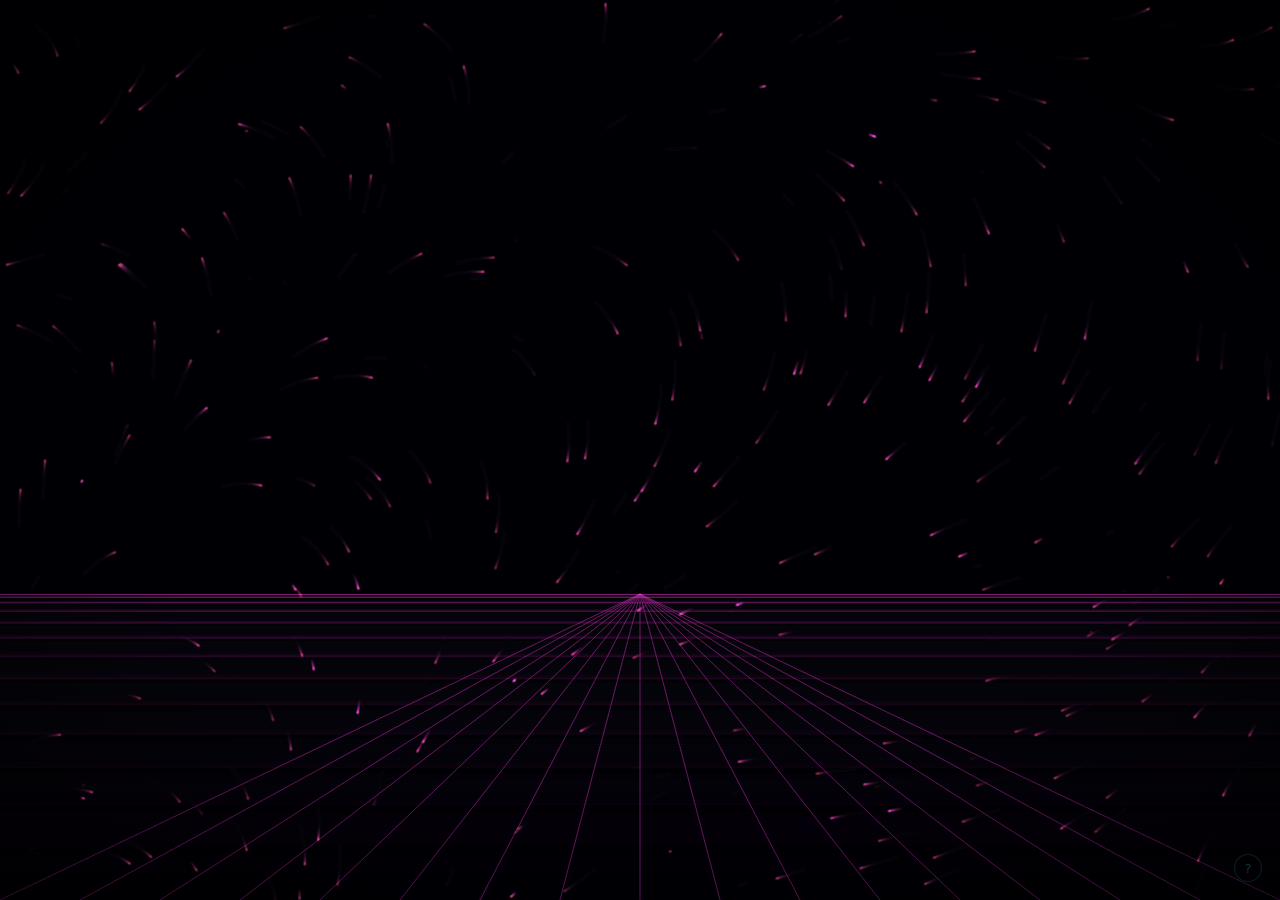
==== receiver/static/index.html @ c39643e5 "Rewrite services in Python, add generative frontend and Docker setup Port sender/receiver from Go to" ====
<!doctype html>
<html lang="en">
<head>
<meta charset="utf-8">
<meta name="viewport" content="width=device-width, initial-scale=1">
<title>&nbsp;</title>
<link rel="stylesheet" href="style.css">
</head>
<body>
<canvas id="scene"></canvas>
<div id="scanlines"></div>

<button id="reveal" aria-label="?">?</button>

<aside id="panel">
  <div id="panel-inner">
    <p>this is being drawn, live, by real ICMP echo packets &mdash; ordinary-looking pings &mdash;
    flowing between two servers right now. each packet secretly carries a little payload
    hidden in its data section. nothing here is fake or pre-rendered.</p>
    <div id="log"></div>
  </div>
</aside>

<script src="app.js"></script>
</body>
</html>
---- receiver/static/style.css ----
:root {
  --bg: #05040a;
  --cyan: #4bf0ff;
  --magenta: #ff3ec8;
  --amber: #ffcf6e;
}

* { box-sizing: border-box; }

html, body {
  margin: 0;
  padding: 0;
  width: 100%;
  height: 100%;
  background: var(--bg);
  overflow: hidden;
  cursor: default;
}

#scene {
  position: fixed;
  inset: 0;
  width: 100vw;
  height: 100vh;
  display: block;
}

/* faint CRT scanlines + vignette, purely decorative */
#scanlines {
  position: fixed;
  inset: 0;
  pointer-events: none;
  background:
    repeating-linear-gradient(
      to bottom,
      rgba(255, 255, 255, 0.035) 0px,
      rgba(255, 255, 255, 0.035) 1px,
      transparent 1px,
      transparent 3px
    ),
    radial-gradient(ellipse at center, rgba(0,0,0,0) 55%, rgba(0,0,0,0.55) 100%);
  mix-blend-mode: overlay;
}

#reveal {
  position: fixed;
  bottom: 18px;
  right: 18px;
  width: 28px;
  height: 28px;
  border-radius: 50%;
  border: 1px solid rgba(75, 240, 255, 0.35);
  background: rgba(5, 4, 10, 0.4);
  color: rgba(75, 240, 255, 0.6);
  font: 13px/1 ui-monospace, "SF Mono", Menlo, Consolas, monospace;
  cursor: pointer;
  opacity: 0.35;
  transition: opacity 0.25s ease, transform 0.25s ease;
  z-index: 10;
}
#reveal:hover {
  opacity: 1;
  transform: scale(1.08);
}

#panel {
  position: fixed;
  top: 0;
  right: 0;
  height: 100%;
  width: min(420px, 92vw);
  background: rgba(5, 4, 10, 0.86);
  backdrop-filter: blur(6px);
  border-left: 1px solid rgba(75, 240, 255, 0.25);
  transform: translateX(100%);
  transition: transform 0.35s cubic-bezier(.2,.8,.2,1);
  z-index: 9;
  color: rgba(200, 245, 255, 0.85);
  font: 13px/1.55 ui-monospace, "SF Mono", Menlo, Consolas, monospace;
}
#panel.open {
  transform: translateX(0);
}
#panel-inner {
  padding: 56px 22px 22px;
  height: 100%;
  display: flex;
  flex-direction: column;
}
#panel-inner p {
  margin: 0 0 16px;
  opacity: 0.8;
}

#log {
  flex: 1;
  overflow-y: auto;
  border-top: 1px solid rgba(75, 240, 255, 0.15);
  padding-top: 10px;
  font-size: 11px;
  color: rgba(75, 240, 255, 0.55);
  white-space: pre-wrap;
  word-break: break-all;
}
#log div {
  padding: 2px 0;
  border-bottom: 1px dotted rgba(75, 240, 255, 0.08);
  opacity: 0;
  animation: fadein 0.4s ease forwards;
}
@keyframes fadein {
  from { opacity: 0; transform: translateY(-2px); }
  to   { opacity: 1; transform: translateY(0); }
}
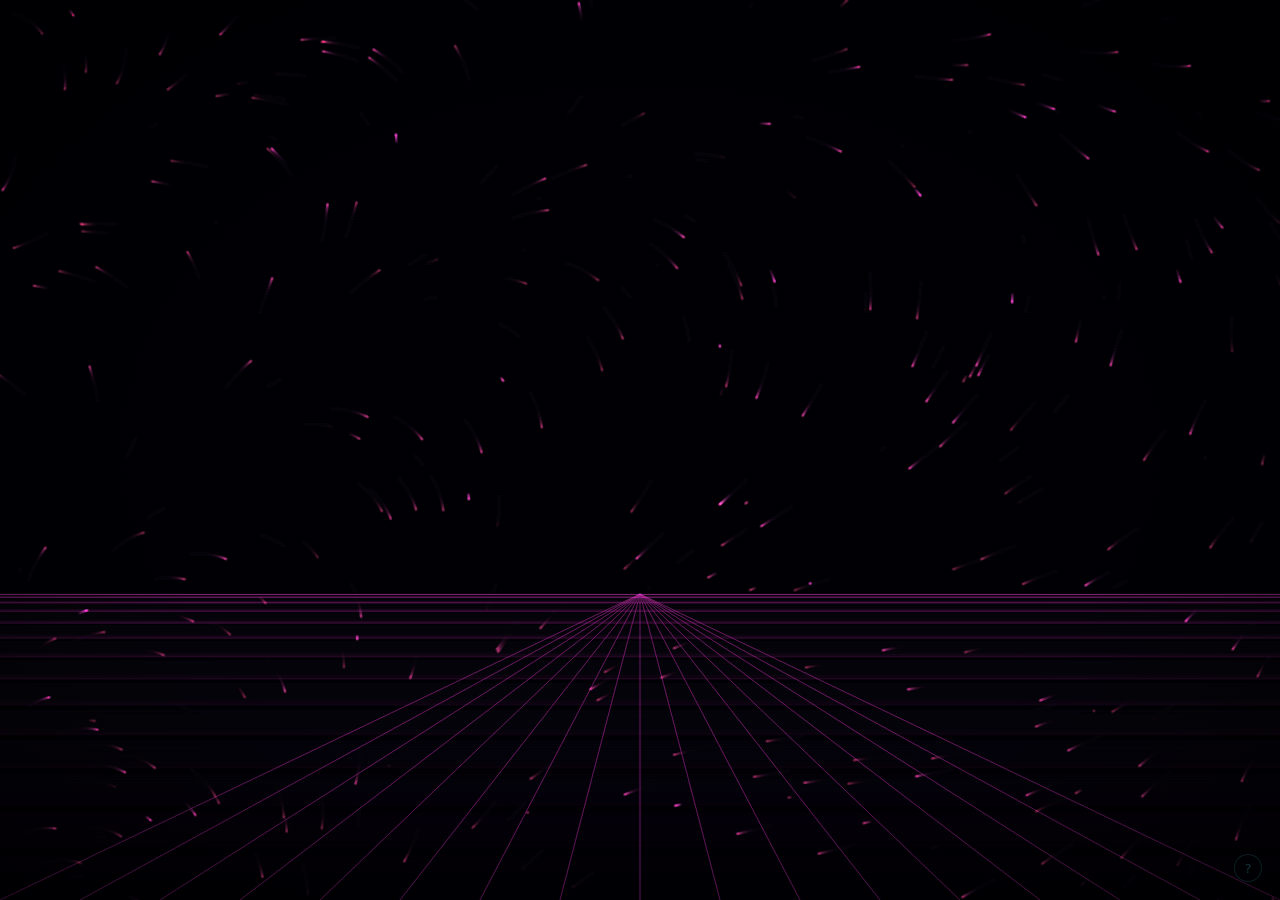
==== commit 1a84f301: "Expand the reveal panel with real detail and a live packet-rate readout Break the single paragraph i" ====
--- a/receiver/static/index.html
+++ b/receiver/static/index.html
@@ -14,10 +14,55 @@
 
 <aside id="panel">
   <div id="panel-inner">
-    <p>this is being drawn, live, by real ICMP echo packets &mdash; ordinary-looking pings &mdash;
-    flowing between two servers right now. each packet secretly carries a little payload
-    hidden in its data section. nothing here is fake or pre-rendered.</p>
-    <div id="log"></div>
+
+    <section class="panel-block">
+      <h2>what this is</h2>
+      <p>this is being drawn, live, by real ICMP echo packets &mdash; ordinary-looking
+      pings &mdash; flowing between two servers right now. nothing here is fake or
+      pre-rendered.</p>
+    </section>
+
+    <section class="panel-block">
+      <h2>how</h2>
+      <p>one service sends a normal-looking ping roughly a dozen times a second.
+      hidden in the data section, after the ping header, is a small binary frame:
+      two magic bytes, a sequence number, a timestamp, and four numbers. the other
+      service sniffs every echo request that reaches it, checks for the magic
+      bytes, decodes the frame, and pushes it to this page over a websocket.</p>
+      <ul class="fields">
+        <li><span>hue</span>which color the particles and grid drift toward</li>
+        <li><span>energy</span>particle brightness, size, and spawn rate</li>
+        <li><span>speed</span>how fast the flow field and grid move</li>
+        <li><span>burst</span>triggers the expanding ring you'll see occasionally</li>
+      </ul>
+    </section>
+
+    <section class="panel-block">
+      <h2>right now</h2>
+      <dl class="stats">
+        <div><dt>packets/sec</dt><dd id="stat-rate">&mdash;</dd></div>
+        <div><dt>total seen</dt><dd id="stat-total">0</dd></div>
+        <div><dt>last packet</dt><dd id="stat-last">&mdash;</dd></div>
+      </dl>
+    </section>
+
+    <section class="panel-block">
+      <h2>is any of this secure?</h2>
+      <p>there's nothing sensitive to protect here &mdash; the payload is just the
+      four numbers above, nothing personal or secret. but to be honest about the
+      mechanism: ICMP has no built-in authentication. the receiver only accepts
+      packets whose source IP matches the sender it's configured for, but source
+      IPs can be spoofed on networks that don't filter outbound traffic, so in
+      principle someone could forge packets and inject their own values into this
+      page. it doesn't matter here &mdash; there's nothing to steal and nothing
+      that actually breaks &mdash; but it's a disguise, not a security boundary.</p>
+    </section>
+
+    <section class="panel-block">
+      <h2>raw packets</h2>
+      <div id="log"></div>
+    </section>
+
   </div>
 </aside>
 
--- a/receiver/static/style.css
+++ b/receiver/static/style.css
@@ -84,16 +84,70 @@
 #panel-inner {
   padding: 56px 22px 22px;
   height: 100%;
+  overflow-y: auto;
   display: flex;
   flex-direction: column;
 }
 #panel-inner p {
-  margin: 0 0 16px;
+  margin: 0 0 4px;
   opacity: 0.8;
+}
+
+.panel-block {
+  margin-bottom: 20px;
+  flex-shrink: 0;
+}
+.panel-block h2 {
+  margin: 0 0 8px;
+  font-size: 11px;
+  letter-spacing: 0.06em;
+  text-transform: uppercase;
+  color: var(--cyan);
+  opacity: 0.75;
+  font-weight: 500;
+}
+
+.fields {
+  list-style: none;
+  margin: 10px 0 0;
+  padding: 0;
+}
+.fields li {
+  padding: 3px 0;
+  opacity: 0.75;
+}
+.fields li span {
+  display: inline-block;
+  min-width: 64px;
+  color: var(--magenta);
+  opacity: 0.9;
+}
+
+.stats {
+  margin: 0;
+  display: grid;
+  grid-template-columns: repeat(3, 1fr);
+  gap: 10px;
+}
+.stats div {
+  border: 1px solid rgba(75, 240, 255, 0.15);
+  border-radius: 4px;
+  padding: 8px 10px;
+}
+.stats dt {
+  font-size: 10px;
+  opacity: 0.55;
+  margin-bottom: 4px;
+}
+.stats dd {
+  margin: 0;
+  font-size: 14px;
+  color: var(--cyan);
 }
 
 #log {
   flex: 1;
+  min-height: 120px;
   overflow-y: auto;
   border-top: 1px solid rgba(75, 240, 255, 0.15);
   padding-top: 10px;
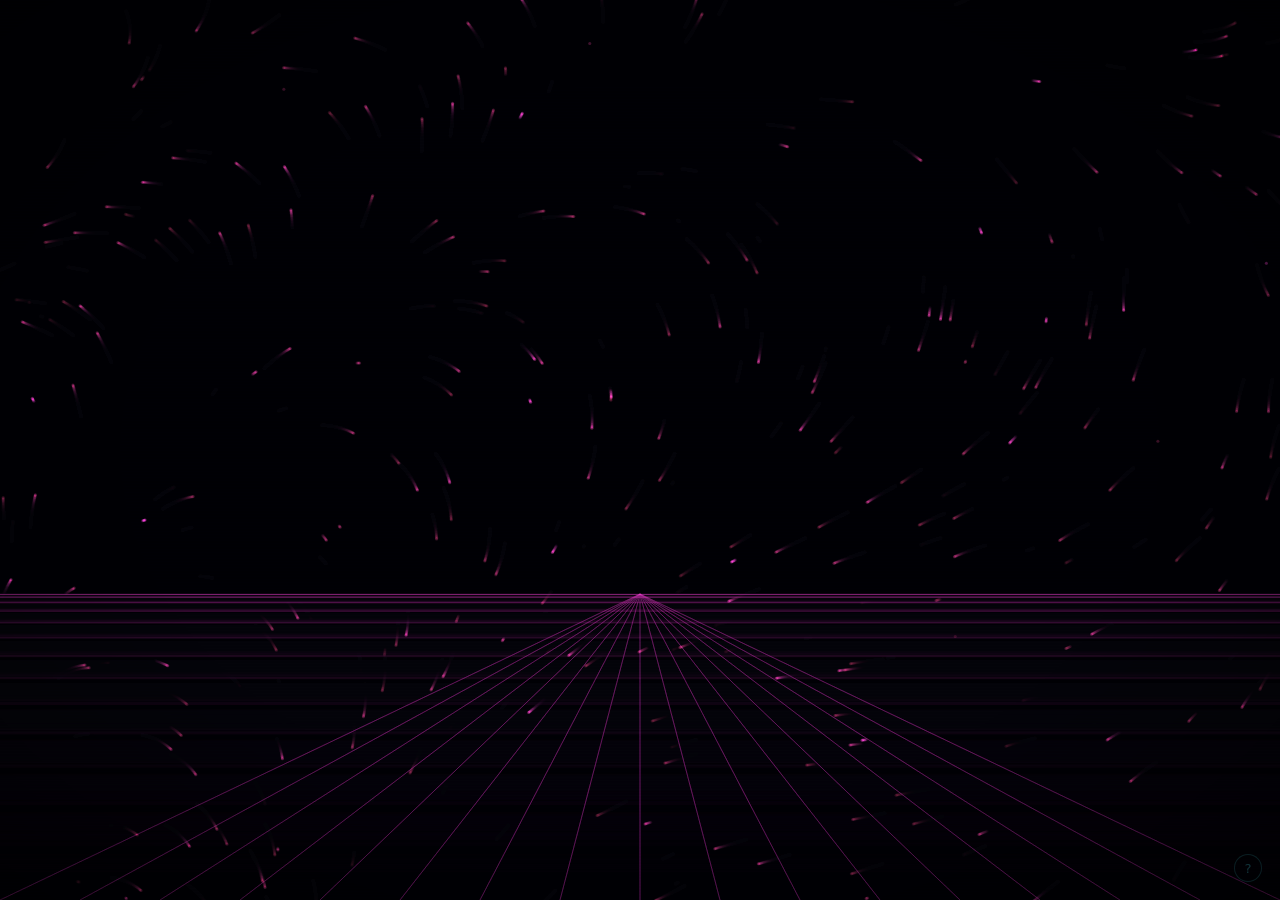
==== commit 62a1ba58: "Add click-to-interact nudges and live viewer/host stats Clicking the page now does something real, s" ====
--- a/receiver/static/index.html
+++ b/receiver/static/index.html
@@ -9,6 +9,8 @@
 <body>
 <canvas id="scene"></canvas>
 <div id="scanlines"></div>
+
+<div id="viewers-badge" class="corner-badge"></div>
 
 <button id="reveal" aria-label="?">?</button>
 
@@ -38,11 +40,25 @@
     </section>
 
     <section class="panel-block">
+      <h2>click anywhere</h2>
+      <p>clicking or tapping the page does two things. right away, a faint
+      ring appears at your cursor &mdash; that part is fake, purely drawn
+      client-side so it feels responsive. at the same time, this page asks
+      the receiver to ping the sender for real, requesting an extra burst.
+      a moment later a brighter ring blooms from the center &mdash; that
+      one is real, having actually crossed the network and come back. the
+      gap between the two rings is the round-trip time, made visible.</p>
+    </section>
+
+    <section class="panel-block">
       <h2>right now</h2>
       <dl class="stats">
         <div><dt>packets/sec</dt><dd id="stat-rate">&mdash;</dd></div>
         <div><dt>total seen</dt><dd id="stat-total">0</dd></div>
         <div><dt>last packet</dt><dd id="stat-last">&mdash;</dd></div>
+        <div><dt>watching now</dt><dd id="stat-viewers">&mdash;</dd></div>
+        <div><dt>receiver uptime</dt><dd id="stat-uptime">&mdash;</dd></div>
+        <div><dt>host load (1m)</dt><dd id="stat-load">&mdash;</dd></div>
       </dl>
     </section>
 
@@ -55,7 +71,9 @@
       IPs can be spoofed on networks that don't filter outbound traffic, so in
       principle someone could forge packets and inject their own values into this
       page. it doesn't matter here &mdash; there's nothing to steal and nothing
-      that actually breaks &mdash; but it's a disguise, not a security boundary.</p>
+      that actually breaks &mdash; but it's a disguise, not a security boundary.
+      the one real piece of user input, the click-to-nudge endpoint, is rate
+      limited per visitor and overall so it can't be turned into a flood.</p>
     </section>
 
     <section class="panel-block">
--- a/receiver/static/style.css
+++ b/receiver/static/style.css
@@ -23,6 +23,23 @@
   width: 100vw;
   height: 100vh;
   display: block;
+  cursor: crosshair;
+}
+
+.corner-badge {
+  position: fixed;
+  bottom: 18px;
+  left: 18px;
+  z-index: 10;
+  font: 11px/1 ui-monospace, "SF Mono", Menlo, Consolas, monospace;
+  color: rgba(75, 240, 255, 0.4);
+  letter-spacing: 0.03em;
+  pointer-events: none;
+  opacity: 0;
+  transition: opacity 0.6s ease;
+}
+.corner-badge:not(:empty) {
+  opacity: 1;
 }
 
 /* faint CRT scanlines + vignette, purely decorative */
